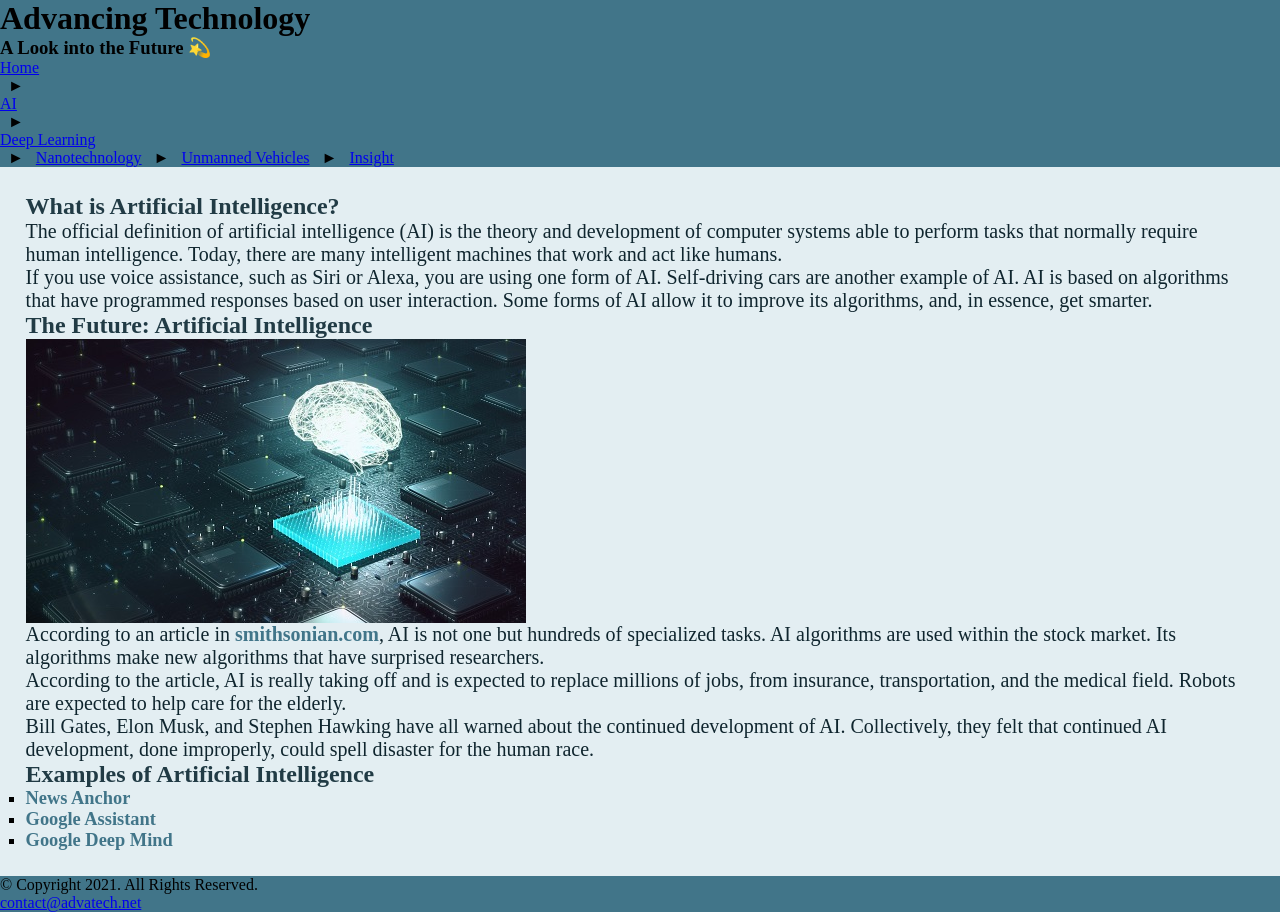
==== ai.html @ 3bd5b458 "Add files via upload" ====
<!DOCTYPE html>
<!-- 
	Student Name: Jamal Williams, Eric Jones, Laura Smith, Sofia Perez
	File Name: ai.html, Artificial Intelligence
	Date: May 15, 2021
 -->
<html lang="en">
<head>
	<title>Advancing Technology: Artificial Intelligence</title>
	<meta charset="utf-8">
	<link rel="stylesheet" href="css/styles.css">
</head>
<body>

	<header>
		<h1>Advancing Technology</h1>
		<h3>A Look into the Future &#128171;</h3>
	</header>
	
	<nav>
		<ul>
		    <Li><a href="index.html">Home</a></Li> &nbsp; &#9658; &nbsp;
		    <Li><a href="ai.html">AI</a></Li> &nbsp; &#9658; &nbsp;
		    <Li><a href="deeplearn.html">Deep Learning</a></Li> &nbsp; &#9658; &nbsp;
		    <a href="nanotech.html">Nanotechnology</a> &nbsp; &#9658; &nbsp;
		    <a href="vehicles.html">Unmanned Vehicles</a> &nbsp; &#9658; &nbsp;
        	    <a href="insight.html">Insight</a>
		</ul>
	</nav>
	
	<!-- Use the main area to add the main content of the webpage -->
	<main>
        
        <div id="ai">
        
            <h2>What is Artificial Intelligence?</h2>
            <p>The official definition of artificial intelligence (AI) is the theory and development of computer systems able to perform tasks that normally require human intelligence. Today, there are many intelligent machines that work and act like humans.</p>
            
            <p>If you use voice assistance, such as Siri or Alexa, you are using one form of AI. Self-driving cars are another example of AI. AI is based on algorithms that have programmed responses based on user interaction. Some forms of AI allow it to improve its algorithms, and, in essence, get smarter.</p>
            
            <h2>The Future: Artificial Intelligence</h2>
            <img src="images/machine-learning.jpg" alt="graphics shows brain above a computer chip">
            <p>According to an article in <a href="https://www.smithsonianmag.com/innovation/artificial-intelligence-future-scenarios-180968403/" target="_blank">smithsonian.com</a>, AI is not one but hundreds of specialized tasks. AI algorithms are used within the stock market. Its algorithms make new algorithms that have surprised researchers. </p>
            
            <p>According to the article, AI is really taking off and is expected to replace millions of jobs, from insurance, transportation, and the medical field. Robots are expected to help care for the elderly.</p>
            
            <p>Bill Gates, Elon Musk, and Stephen Hawking have all warned about the continued development of AI. Collectively, they felt that continued AI development, done improperly, could spell disaster for the human race.</p>
            
            <h2>Examples of Artificial Intelligence</h2>
            <ul>
                <li><a href="https://www.cnbc.com/video/2018/11/09/worlds-first-ai-news-anchor-debuts-in-china.html" target="_blank">News Anchor</a></li>
                <li><a href="https://youtu.be/iiVgg5MIVmI" target="_blank">Google Assistant</a></li>
                <li><a href="https://youtu.be/gn4nRCC9TwQ" target="_blank">Google Deep Mind</a></li>
            </ul>
        
        </div>
        
	</main>
	
	<footer>
		<p>&copy; Copyright 2021. All Rights Reserved.</p>
		<p><a href="mailto:contact@advatech.net">contact@advatech.net</a></p>
	</footer>
	
</body>
</html>
---- css/styles.css ----
/* 
  Name: Deontae Thomas
  Date: 10/15/26
  File: styles.css
*/

/* CSS Reset */
*, *::before, *::after {
    box-sizing: border-box;
    margin: 0;
    padding: 0;
}

/* Global / Body Styles */
body {
    background-color: #417589;
}

img {
    max-width: 100%;
    display: block;
    height: auto;
}

/* Style rules for main content */
main {
    padding: 2%;
    background-color: #e3eef2;
    font-family: Georgia, Times, serif;
}

main h2 {
    color: #213B45;
}

main p {
    font-size: 1.25em;
    color: #0F252E;
}

main a {
    text-decoration: none;
    font-weight: bold;
    color: #417589;
}

main ul {
    list-style-type: square;
    font-size: 1.15em;
}

/* Action span style rule */
span.action {
    font-weight: bold;
    color: #213B45;
}
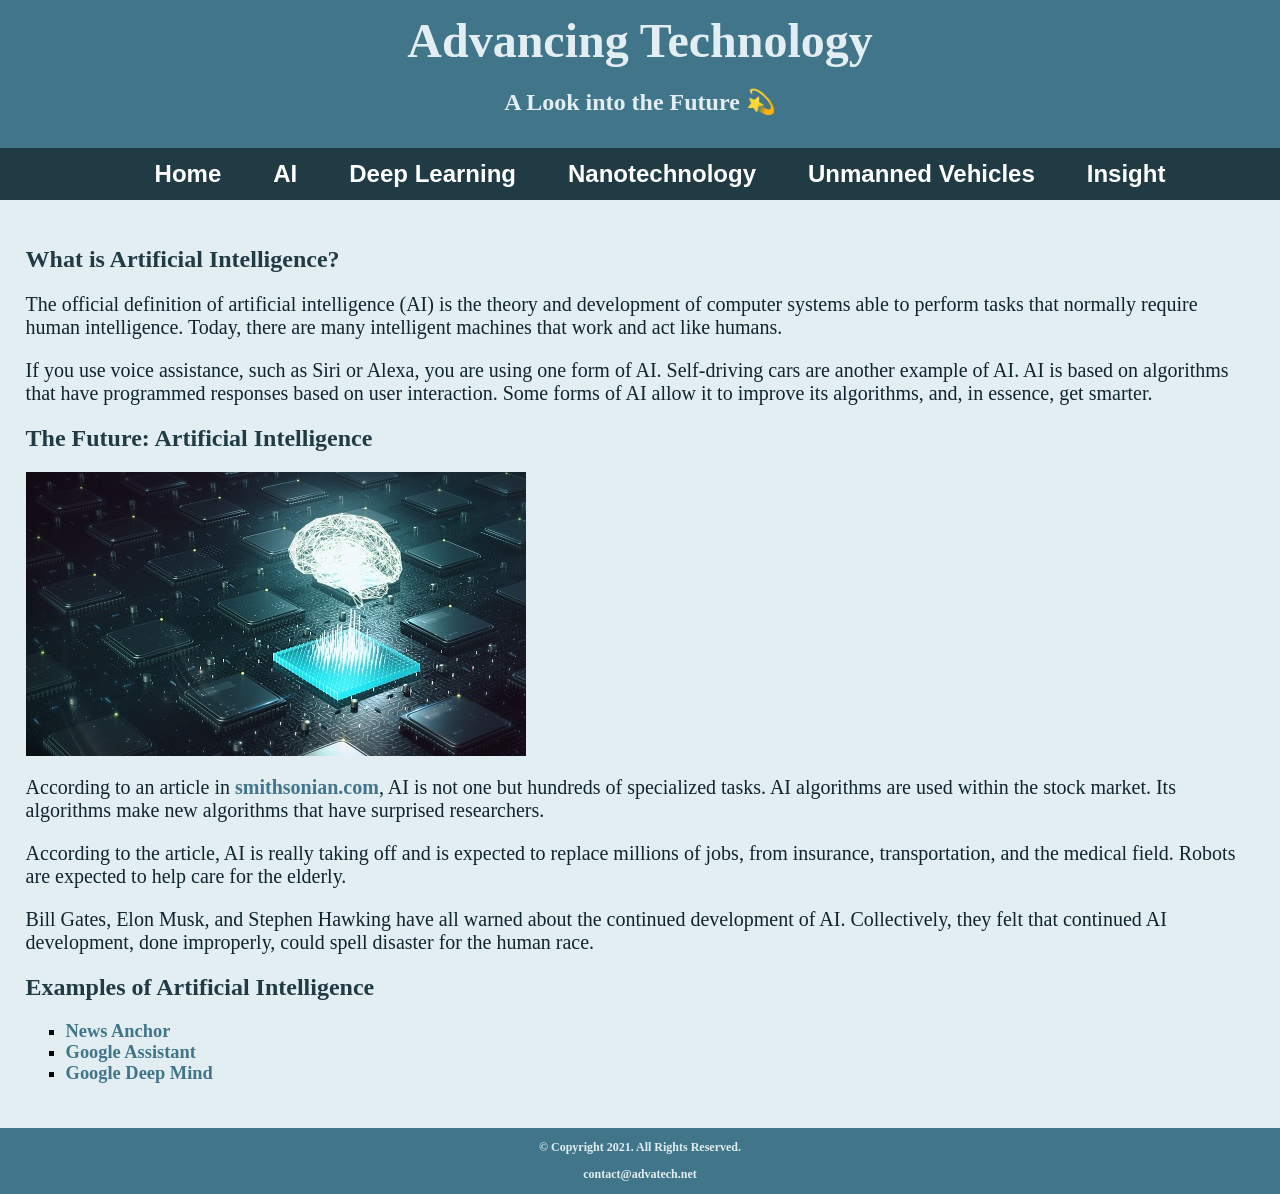
==== commit 267e70ff: "Fix HTML structure and update header elements" ====
--- a/ai.html
+++ b/ai.html
@@ -14,18 +14,18 @@
 
 	<header>
 		<h1>Advancing Technology</h1>
-		<h3>A Look into the Future &#128171;</h3>
+		<h2>A Look into the Future &#128171;</h2>
 	</header>
 	
 	<nav>
-		<ul>
-		    <Li><a href="index.html">Home</a></Li> &nbsp; &#9658; &nbsp;
-		    <Li><a href="ai.html">AI</a></Li> &nbsp; &#9658; &nbsp;
-		    <Li><a href="deeplearn.html">Deep Learning</a></Li> &nbsp; &#9658; &nbsp;
-		    <a href="nanotech.html">Nanotechnology</a> &nbsp; &#9658; &nbsp;
-		    <a href="vehicles.html">Unmanned Vehicles</a> &nbsp; &#9658; &nbsp;
-        	    <a href="insight.html">Insight</a>
-		</ul>
+    		<ul>
+        	    <li><a href="index.html">Home</a></li>
+        	    <li><a href="ai.html">AI</a></li>
+        	    <li><a href="deeplearn.html">Deep Learning</a></li>
+        	    <li><a href="nanotech.html">Nanotechnology</a></li>
+        	    <li><a href="vehicles.html">Unmanned Vehicles</a></li>
+        	    <li><a href="insight.html">Insight</a></li>
+    		</ul>
 	</nav>
 	
 	<!-- Use the main area to add the main content of the webpage -->
@@ -63,4 +63,4 @@
 	</footer>
 	
 </body>
-</html>+</html>
--- a/css/styles.css
+++ b/css/styles.css
@@ -1,25 +1,69 @@
 /* 
-  Name: Deontae Thomas
-  Date: 10/15/26
-  File: styles.css
+   Name: Deontae Thomas
+   Date: 10/15/26
+   File Name: styles.css
 */
 
 /* CSS Reset */
-*, *::before, *::after {
-    box-sizing: border-box;
+body, header, nav, main, footer, img, h1, h3 {
     margin: 0;
     padding: 0;
+    border: 0;
 }
 
-/* Global / Body Styles */
+/* Global Body Styles */
 body {
     background-color: #417589;
 }
 
+/* Responsive Image Rules */
 img {
     max-width: 100%;
     display: block;
-    height: auto;
+}
+
+/* Style rules for header content */
+header {
+    text-align: center;
+    color: #e3eef2;
+    padding: 1%;
+}
+
+header h1 {
+    font-size: 3em;
+    font-family: Garamond, Times, serif;
+}
+
+header h3 {
+    font-style: italic;
+    font-size: 1.25em;
+    font-family: Futura, Arial, sans-serif;
+}
+
+/* Style rules for navigation area */
+nav {
+    background-color: #213b45;
+}
+
+nav ul {
+    list-style-type: none;
+    margin: 0;
+    text-align: center;
+}
+
+nav li {
+    display: inline-block;
+    font-size: 1.5em;
+    font-family: Verdana, Arial, sans-serif;
+    font-weight: bold;
+}
+
+nav li a {
+    display: block;
+    color: #fff;
+    text-align: center;
+    padding: 0.5em 1em;
+    text-decoration: none;
 }
 
 /* Style rules for main content */
@@ -49,8 +93,27 @@
     font-size: 1.15em;
 }
 
-/* Action span style rule */
-span.action {
+
+.action {
+    font-size: 1.25em;
+    color: #213b45;
     font-weight: bold;
-    color: #213B45;
-}+    font-variant-caps: all-small-caps; /* used to set text to small caps */
+}
+
+#deep {
+    color: #213b45;
+}
+
+/* Style rules for footer content */
+footer {
+    text-align: center;
+    font-size: 0.75em;
+    color: #e3eef2;
+    font-weight: bold;
+}
+
+footer a {
+    color: #e3eef2;
+    text-decoration: none;
+}
